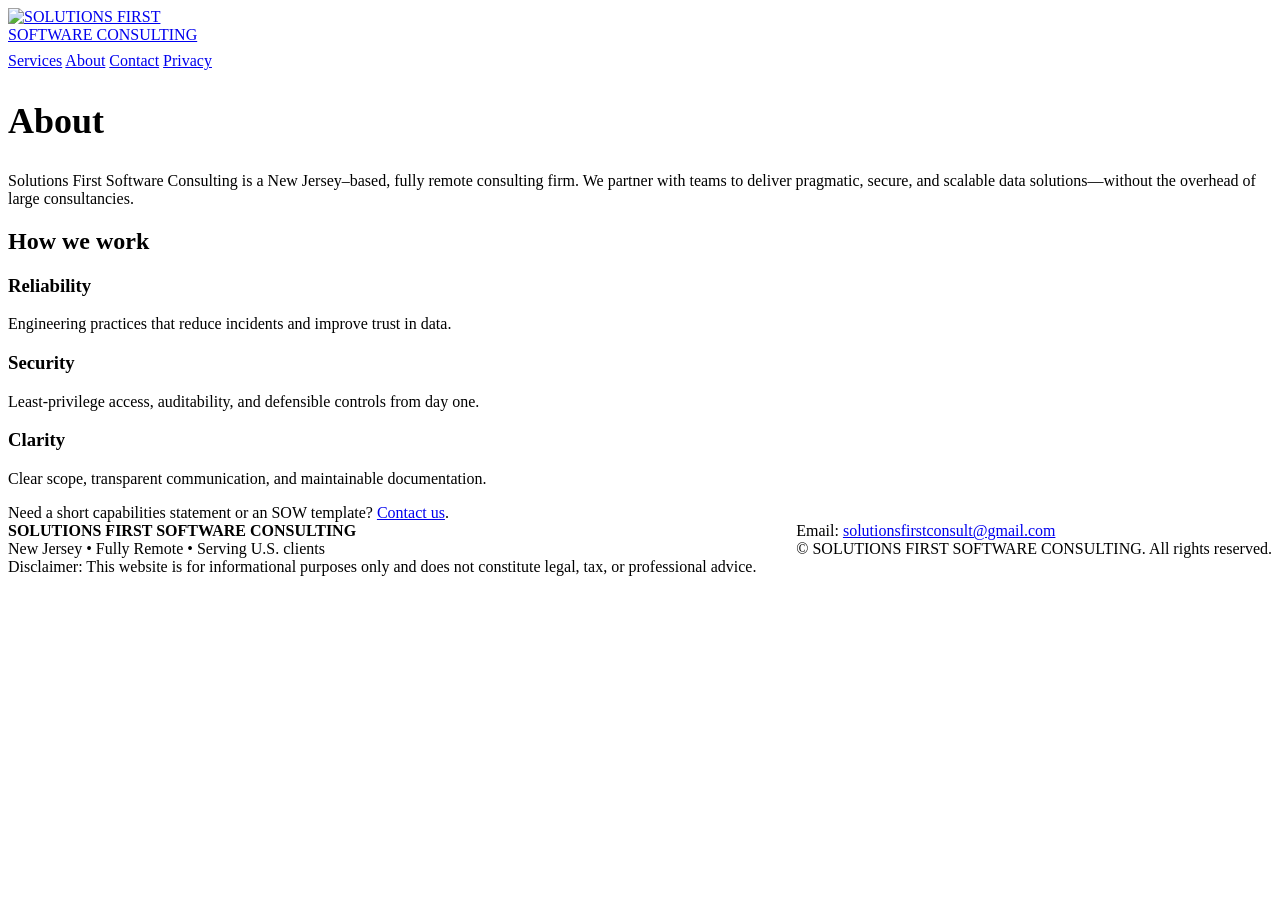
==== about.html @ 9f530124 "Vecel V1" ====
<!doctype html>
<html lang="en">
<head>
  <meta charset="utf-8" />
  <meta name="viewport" content="width=device-width, initial-scale=1" />
  <title>About | SOLUTIONS FIRST SOFTWARE CONSULTING</title>
  <meta name="description" content="About Solutions First Software Consulting." />
  <meta name="theme-color" content="#070b14" />
  <link rel="icon" href="/assets/img/logo.svg" type="image/svg+xml" />
  <link rel="stylesheet" href="/assets/styles.css" />
  <meta property="og:title" content="About | SOLUTIONS FIRST SOFTWARE CONSULTING" />
  <meta property="og:description" content="About Solutions First Software Consulting." />
  <meta property="og:type" content="website" />
</head>
<body>
  <div class="container">
    <nav class="nav" aria-label="Primary">
      <a href="/" aria-label="Home" style="display:flex;align-items:center;gap:12px">
        <img src="/assets/img/logo.svg" alt="SOLUTIONS FIRST SOFTWARE CONSULTING" width="220" height="44" loading="eager" />
      </a>
      <div class="nav-links">
        <a class="pill" href="/services">Services</a>
        <a class="pill" href="/about">About</a>
        <a class="pill" href="/contact">Contact</a>
        <a class="pill" href="/privacy">Privacy</a>
      </div>
    </nav>
    
<section class="section">
  <h1 class="h1" style="font-size:36px">About</h1>
  <div class="card pad">
    <p class="lead">Solutions First Software Consulting is a New Jersey–based, fully remote consulting firm. We partner with teams to deliver pragmatic, secure, and scalable data solutions—without the overhead of large consultancies.</p>
    <div class="hr"></div>
    <h2>How we work</h2>
    <div class="grid3" style="margin-top:12px">
      <div class="card feature"><h3>Reliability</h3><p>Engineering practices that reduce incidents and improve trust in data.</p></div>
      <div class="card feature"><h3>Security</h3><p>Least-privilege access, auditability, and defensible controls from day one.</p></div>
      <div class="card feature"><h3>Clarity</h3><p>Clear scope, transparent communication, and maintainable documentation.</p></div>
    </div>
    <div class="hr"></div>
    <p class="small" style="margin:0">Need a short capabilities statement or an SOW template? <a href="/contact">Contact us</a>.</p>
  </div>
</section>


    <footer class="footer">
      <div style="display:flex;justify-content:space-between;gap:18px;flex-wrap:wrap">
        <div>
          <div class="small"><strong>SOLUTIONS FIRST SOFTWARE CONSULTING</strong></div>
          <div class="small">New Jersey • Fully Remote • Serving U.S. clients</div>
        </div>
        <div class="small">
          <div>Email: <a href="mailto:solutionsfirstconsult@gmail.com">solutionsfirstconsult@gmail.com</a></div>
          <div>© <span data-year></span> SOLUTIONS FIRST SOFTWARE CONSULTING. All rights reserved.</div>
        </div>
      </div>
      <div class="hr"></div>
      <div class="small">Disclaimer: This website is for informational purposes only and does not constitute legal, tax, or professional advice.</div>
    </footer>
  </div>
  <script src="/assets/main.js" defer></script>
</body>
</html>
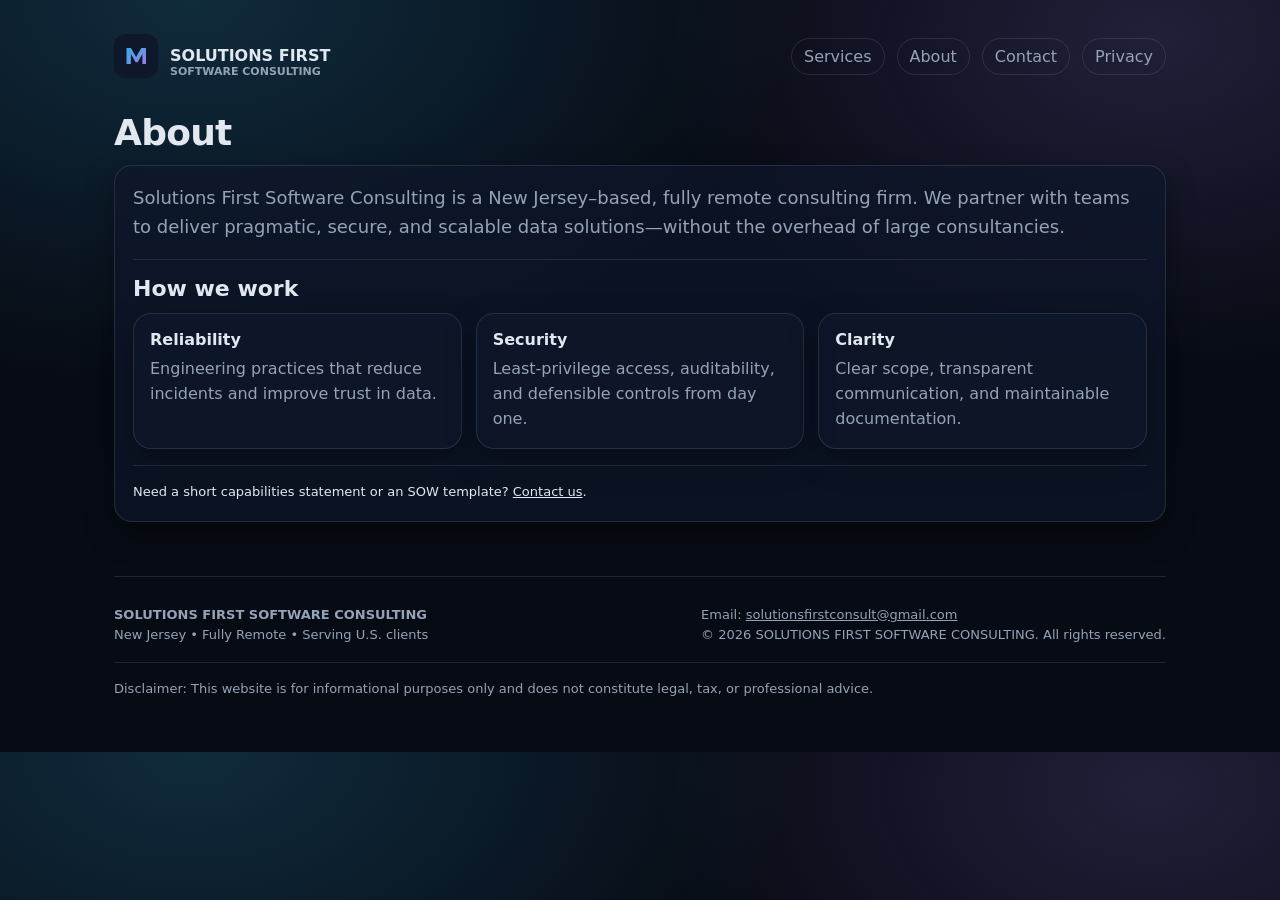
==== commit e5acc06e: "Add files via upload" ====
--- a/about.html
+++ b/about.html
@@ -4,13 +4,27 @@
   <meta charset="utf-8" />
   <meta name="viewport" content="width=device-width, initial-scale=1" />
   <title>About | SOLUTIONS FIRST SOFTWARE CONSULTING</title>
-  <meta name="description" content="About Solutions First Software Consulting." />
+  <meta name="description" content="Learn about Solutions First Software Consulting - a remote New Jersey LLC specializing in data engineering and analytics modernization for startups and SMBs." />
+  <meta name="keywords" content="about solutions first, data engineering consultant, remote consulting, New Jersey LLC, software consulting background, data architect" />
+  <meta name="author" content="Solutions First Software Consulting" />
+  <meta name="robots" content="index, follow, max-snippet:-1, max-image-preview:large, max-video-preview:-1" />
+  <link rel="canonical" href="https://solutions-first.vercel.app/c/about" />
   <meta name="theme-color" content="#070b14" />
   <link rel="icon" href="/assets/img/logo.svg" type="image/svg+xml" />
   <link rel="stylesheet" href="/assets/styles.css" />
-  <meta property="og:title" content="About | SOLUTIONS FIRST SOFTWARE CONSULTING" />
-  <meta property="og:description" content="About Solutions First Software Consulting." />
+  
+  <!-- Open Graph / Facebook -->
   <meta property="og:type" content="website" />
+  <meta property="og:url" content="https://solutions-first.vercel.app/c/about" />
+  <meta property="og:title" content="About Solutions First Software Consulting | Remote Data Engineering" />
+  <meta property="og:description" content="Learn about Solutions First Software Consulting - a remote New Jersey LLC specializing in data engineering and analytics modernization." />
+  <meta property="og:site_name" content="Solutions First Software Consulting" />
+  
+  <!-- Twitter Card -->
+  <meta name="twitter:card" content="summary" />
+  <meta name="twitter:url" content="https://solutions-first.vercel.app/c/about" />
+  <meta name="twitter:title" content="About Solutions First Software Consulting" />
+  <meta name="twitter:description" content="Remote New Jersey LLC specializing in data engineering and analytics modernization for startups and SMBs." />
 </head>
 <body>
   <div class="container">
--- a/assets/styles.css
+++ b/assets/styles.css
@@ -0,0 +1,60 @@
+/* Solutions First — Vercel static site */
+:root{
+  --bg:#070b14;
+  --card:#0b1220;
+  --card2:#0f172a;
+  --text:#e2e8f0;
+  --muted:#94a3b8;
+  --border:rgba(148,163,184,.18);
+  --shadow: 0 12px 30px rgba(0,0,0,.35);
+  --r: 18px;
+  --b1:#38bdf8;
+  --b2:#a78bfa;
+}
+*{box-sizing:border-box}
+html,body{margin:0;padding:0;font-family:Inter,system-ui,-apple-system,Segoe UI,Roboto,Arial,sans-serif;
+  background:
+    radial-gradient(1100px 700px at 15% 0%, rgba(56,189,248,.18), transparent 55%),
+    radial-gradient(900px 600px at 90% 5%, rgba(167,139,250,.16), transparent 55%),
+    var(--bg);
+  color:var(--text);
+}
+a{color:inherit}
+.container{max-width:1100px;margin:0 auto;padding:24px}
+.nav{display:flex;align-items:center;justify-content:space-between;gap:16px;padding:10px 0}
+.nav a{text-decoration:none}
+.nav-links{display:flex;gap:12px;flex-wrap:wrap}
+.pill{padding:8px 12px;border:1px solid var(--border);border-radius:999px;color:var(--muted)}
+.pill:hover{border-color:rgba(56,189,248,.45);color:var(--text)}
+.hero{padding:46px 0 20px}
+.hero-grid{display:grid;grid-template-columns: 1.25fr .75fr;gap:18px;align-items:stretch}
+@media(max-width:900px){.hero-grid{grid-template-columns:1fr}}
+.h1{font-size:44px;line-height:1.08;margin:0 0 12px;letter-spacing:-.02em}
+.lead{font-size:18px;line-height:1.6;color:var(--muted);margin:0 0 18px}
+.card{background:rgba(15,23,42,.72);border:1px solid var(--border);border-radius:var(--r);box-shadow:var(--shadow)}
+.card.pad{padding:18px}
+.actions{display:flex;gap:12px;flex-wrap:wrap;margin-top:16px}
+.btn{display:inline-flex;align-items:center;gap:10px;padding:12px 14px;border-radius:14px;border:1px solid var(--border);text-decoration:none;cursor:pointer}
+.btn-primary{background:linear-gradient(135deg, rgba(56,189,248,.22), rgba(167,139,250,.18));border-color:rgba(56,189,248,.35)}
+.btn-primary:hover{filter:brightness(1.06)}
+.btn-secondary{background:rgba(2,6,23,.35)}
+.btn-secondary:hover{border-color:rgba(167,139,250,.45)}
+.section{padding:26px 0}
+.section h2{font-size:22px;margin:0 0 12px}
+.grid3{display:grid;grid-template-columns:repeat(3,1fr);gap:14px}
+@media(max-width:900px){.grid3{grid-template-columns:1fr}}
+.feature{padding:16px}
+.feature h3{margin:0 0 8px;font-size:16px}
+.feature p{margin:0;color:var(--muted);line-height:1.55}
+.hr{height:1px;background:var(--border);margin:16px 0}
+.kpi{display:grid;grid-template-columns:1fr 1fr;gap:10px}
+.kpi .item{padding:12px;border:1px solid var(--border);border-radius:14px;background:rgba(2,6,23,.22)}
+.kpi .num{font-weight:800;font-size:18px}
+.kpi .label{color:var(--muted);font-size:13px;margin-top:2px}
+.footer{padding:28px 0;color:var(--muted);border-top:1px solid var(--border);margin-top:28px}
+.small{font-size:13px;line-height:1.6}
+.form{display:grid;gap:12px}
+label{font-size:13px;color:var(--muted)}
+.input{width:100%;padding:12px;border-radius:12px;border:1px solid var(--border);background:rgba(2,6,23,.22);color:var(--text)}
+textarea{min-height:120px;resize:vertical}
+.alert{padding:10px 12px;border-radius:12px;border:1px dashed rgba(56,189,248,.45);background:rgba(56,189,248,.08)}
